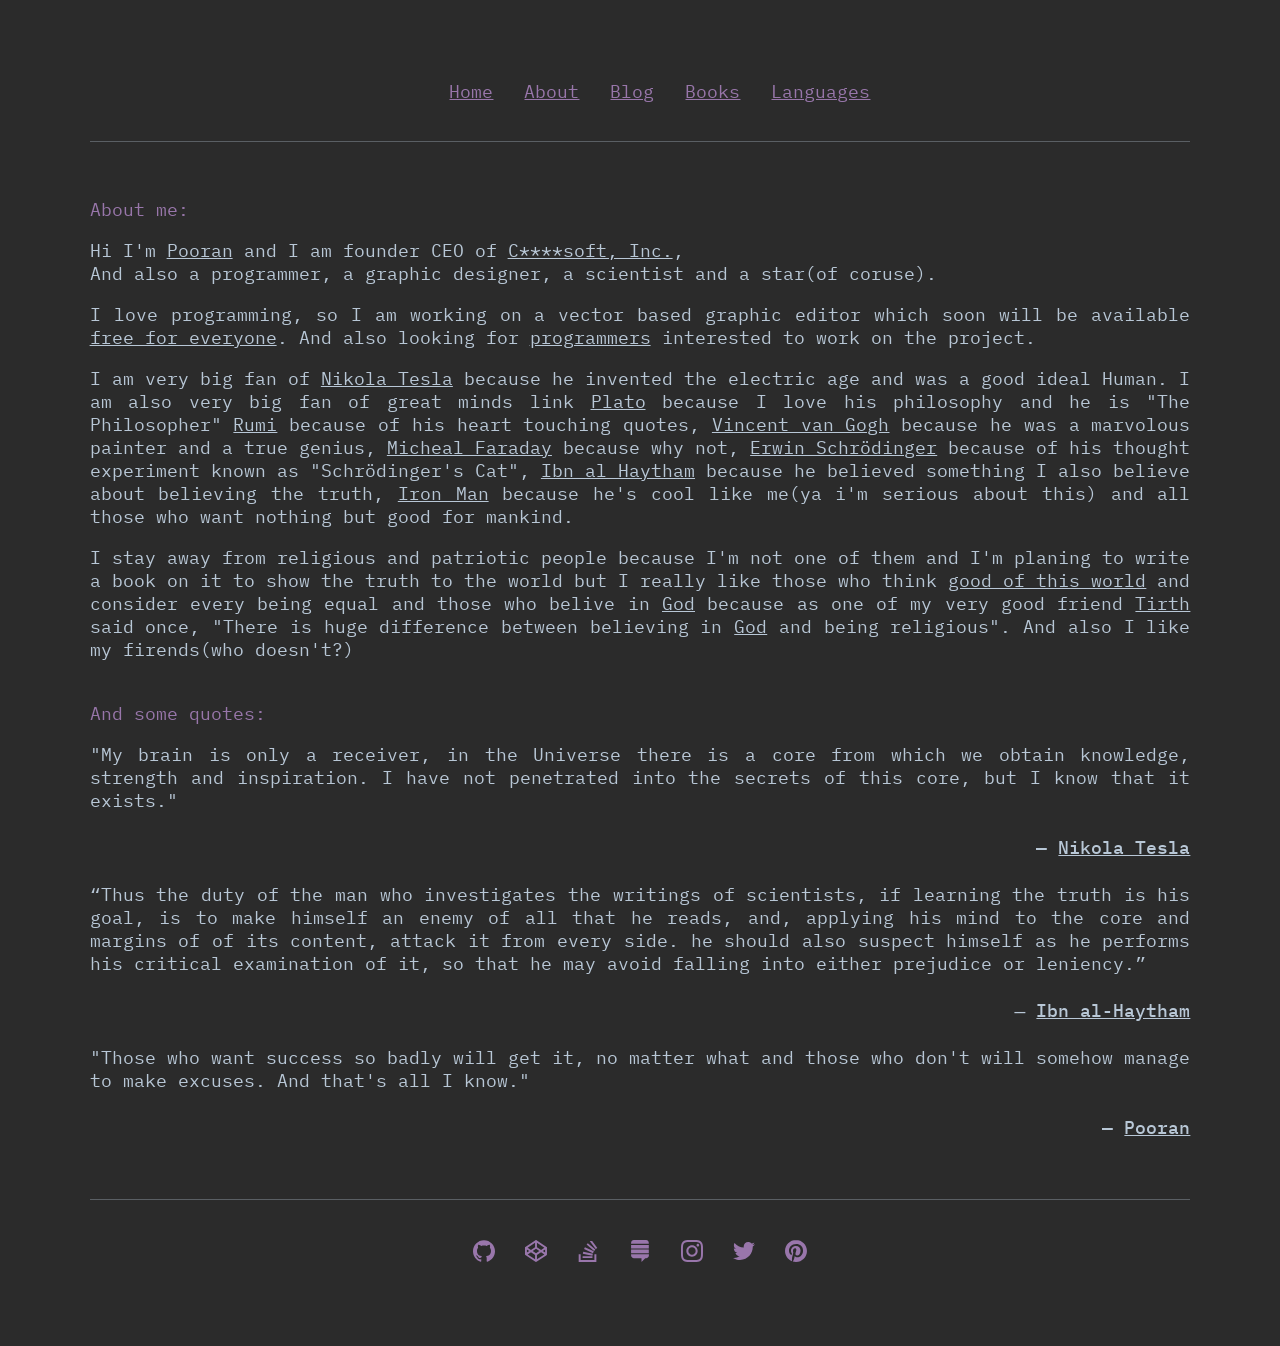
==== index.html @ 881337c2 "Update index.html" ====
<!DOCTYPE html>
<html lang="en">
<head>
    <meta charset="UTF-8">
    <meta name="viewport" content="width=device-width, initial-scale=1.0">
    <meta http-equiv="X-UA-Compatible" content="ie=edge">
    <title>Pooran - About Me</title>
    <link rel="stylesheet" href="style.css">
    <link href="https://fonts.googleapis.com/css?family=Playfair+Display:900" rel="stylesheet">
    <link href="https://fonts.googleapis.com/css?family=IBM+Plex+Mono:400,400i|IBM+Plex+Sans+Condensed:400,400i|IBM+Plex+Sans:100,100i,400,400i,700,700i|IBM+Plex+Serif:400,400i|Roboto+Mono:400,700,700i|Roboto:400,900" rel="stylesheet">
</head>
<body>
    <div class="nav-wrapper">
        <div class="nav">
            <ul>
                <li><a href="https://thepooran.github.io/sites/home">
                        Home
                </a></li>
                <li><a href="https://thepooran.github.io/">
                        About
                </a></li>
                <li><a href="https://thepooran.github.io/sites/blog">
                        Blog
                </a></li>
                <li><a href="https://thepooran.github.io/sites/books">
                        Books
                </a></li>
                <li><a href="https://thepooran.github.io/sites/languages">
                        Languages
                </a></li>
            </ul>
        </div>
    </div>
    <div class="disc-wrapper">
        <div class="desc">
            <p class="title-text">About me:</p>
            <p>
                Hi I'm <a href="#">Pooran</a> and I am founder CEO of <a href="#">C****soft, Inc.</a>,<br>
                And also a programmer, a graphic designer, a scientist and a star(of coruse).
            </p>
            <p>
                I love programming, so I am working on a vector based graphic editor which soon will be available <a href="#">free for everyone</a>. And also looking for <a href="#">programmers</a> interested to work on the project.
            </p>
            <p>
                I am very big fan of
                <a href="https://en.wikipedia.org/wiki/Nikola_Tesla" target="_blank">Nikola Tesla</a>  because he invented the electric age and was a good ideal Human. I am also very big fan of great minds link
                <a href="https://en.wikipedia.org/wiki/Plato" target="_blank">Plato</a> because I love his philosophy and he is "The Philosopher"
                <a href="https://en.wikipedia.org/wiki/Rumi" target="_blank">Rumi</a> because of his heart touching quotes,
                <a href="https://en.wikipedia.org/wiki/Vincent_van_Gogh" target="_blank">Vincent van Gogh</a> because he was a marvolous painter and a true genius,
                <a href="https://en.wikipedia.org/wiki/Michael_Faraday" target="_blank">Micheal Faraday</a> because why not,
                <a href="https://en.wikipedia.org/wiki/Erwin_Schr%C3%B6dinger" target="_blank">Erwin Schrödinger</a> because of his thought experiment known as "Schrödinger's Cat",
                <a href="https://en.wikipedia.org/wiki/Ibn_al-Haytham">Ibn al Haytham</a> because he believed something I also believe about believing the truth,
                <a href="https://en.wikipedia.org/wiki/Iron_Man" target="_blank">Iron Man</a> because he's cool like me(ya i'm serious about this)
                and all those who want nothing but good for mankind.
            <p>
                I stay away from religious and patriotic people because I'm not one of them and I'm planing to write a book on it to
                show the truth to the world but I really like those who think <a href="">good of this world</a> and consider every being equal and those who belive in <a href="">God</a> because as one of my very good friend <a href="#">Tirth</a> said once, "There is huge difference between believing in <a href="">God</a> and being religious". And also I like my firends(who doesn't?)<br><br>
            </p>
            <p class="title-text">And some quotes:</p>
            <p>
                "My brain is only a receiver, in the Universe there is a core from which we obtain knowledge, strength and inspiration. I have not penetrated into the secrets of this core, but I know that it exists."
                <h4 class="right-most">— <a href="https://en.wikipedia.org/wiki/Nikola_Tesla" target="_blank">Nikola Tesla</a></h4>
            </p>
            <p>
                “Thus the duty of the man who investigates the writings of scientists, if learning the truth is his goal, is to make himself an enemy of all that he reads, and, applying his mind to the core and margins of of its content, attack it from every side. he should also suspect himself as he performs his critical examination of it, so that he may avoid falling into either prejudice or leniency.”
                <h4 class="right-most">― <a href="https://en.wikipedia.org/wiki/Ibn_al-Haytham" target="_blank">Ibn al-Haytham</a></h4>
            </p>
            <p>
                "Those who want success so badly will get it, no matter what and those who don't will somehow manage to make excuses. And that's all I know."
                <h4 class="right-most">— <a href="#">Pooran</a></h4>
            </p>
        </div>
    </div>
    <div class="link-wrapper">
        <div class="link">
            <a href="https://github.com/thepooran" target="_blank">
                <img src="images/github.svg" class="filter-green" alt="" height="22px">
            </a>
            <a href="https://codepen.io/thepooran/" target="_blank">
                <img src="images/codepen.svg" class="filter-green" alt="" height="22px">
            </a>
            <a href="https://stackoverflow.com/users/10485339/pollux" target="_blank">
                <img src="images/stackoverflow.svg" class="filter-green" alt="" height="22px">
            </a>
            <a href="https://stackexchange.com/users/14516334/pollux" target=" blank">
                <img src="images/stackexchange.svg" class="filter-green" alt="" height="22px">
            </a>
            <a href="https://www.instagram.com/thepooran/" target=" blank">
                <img src="images/instagram.svg" class="filter-green" alt="" height="22px">
            </a>
            <a href="https://twitter.com/therealpooran" target=" blank">
                <img src="images/twitter.svg" class="filter-green" alt="" height="22px">
            </a>
            <a href="https://in.pinterest.com/thepooran/" target=" blank">
                <img src="images/pinterest.svg" class="filter-green" alt="" height="22px">
            </a>
        </div>
    </div>
</body>
</html>
---- style.css ----
body {
    background: #2B2B2B;
    color: #B8C7D6;
    font-family: 'IBM Plex Mono', monospace;
    margin: 0;
    padding: 0;
}

p::selection,
h1::selection,
h2::selection,
h3::selection,
h4::selection,
div::selection,
img::selection,
li::selection,
a img::selection,
b::selection,
i::selection,
u::selection,
a::selection{
    background: #f2f2f2;
    color: #2B2B2B;
}

br,
ul,
.link,
.nav ul,
.nav ul li a{
    user-select: none;
    -moz-user-select: none;
    -webkit-user-select: none;
    -ms-user-select: none;
    -o-user-select: none;
}

.nav-wrapper{
    width: 100%;
    height: 100px;
}

.nav-wrapper{
    width: 100%;
    height: 100px;
    margin-top: 80px;
}

.nav{
    width: 86%;
    margin: auto;
    padding-bottom: 20px;
    text-align: center;
    border: solid #B8C7D655;
    border-width: 0px 0px 1px 0px;
}

.nav ul{
    list-style: none;
    font-size: 18px;
}

.nav ul li{
    display: inline-block;
}

.nav ul li a{
    /* text-decoration: none; */
    color: #9876AA;
    margin: 0px 10px;
}

.desc-wrapper{
    width: 100%;
}

.desc{
    width: 86%;
    margin: auto;
    /* margin-top: 80px; */
}

.desc .title{
    font-size: 30px;
}

.desc p{
    font-size: 18px;
    text-align: justify;
}

.desc a{
    /* text-decoration: none; */
    /* color: #9876AA; */
    color: #B8C7D6;
    /* text-transform: uppercase; */
}

.link-wrapper{
    width: 100%;
    margin-top: 60px;
    margin-bottom: 80px;
}

.link-wrapper .link{
    width: 86%;
    margin: auto;
    padding-top: 40px;
    text-align: center;
    border: solid #B8C7D655;
    border-width: 1px 0px 0px 0px;
}

.link-wrapper .link a{
    text-decoration: none;
    line-height: 2px;
    color: #B8C7D6;
    margin: 0px 10px;
}

.filter-green{
    filter: invert(54%) sepia(15%) saturate(893%) hue-rotate(235deg) brightness(91%) contrast(93%);
}

.right-most{
    text-align: right;
    font-weight: 500;
    font-size: 18px;
}

.title-text{
    color: #9876AA;
    /* text-decoration: underline; */
}
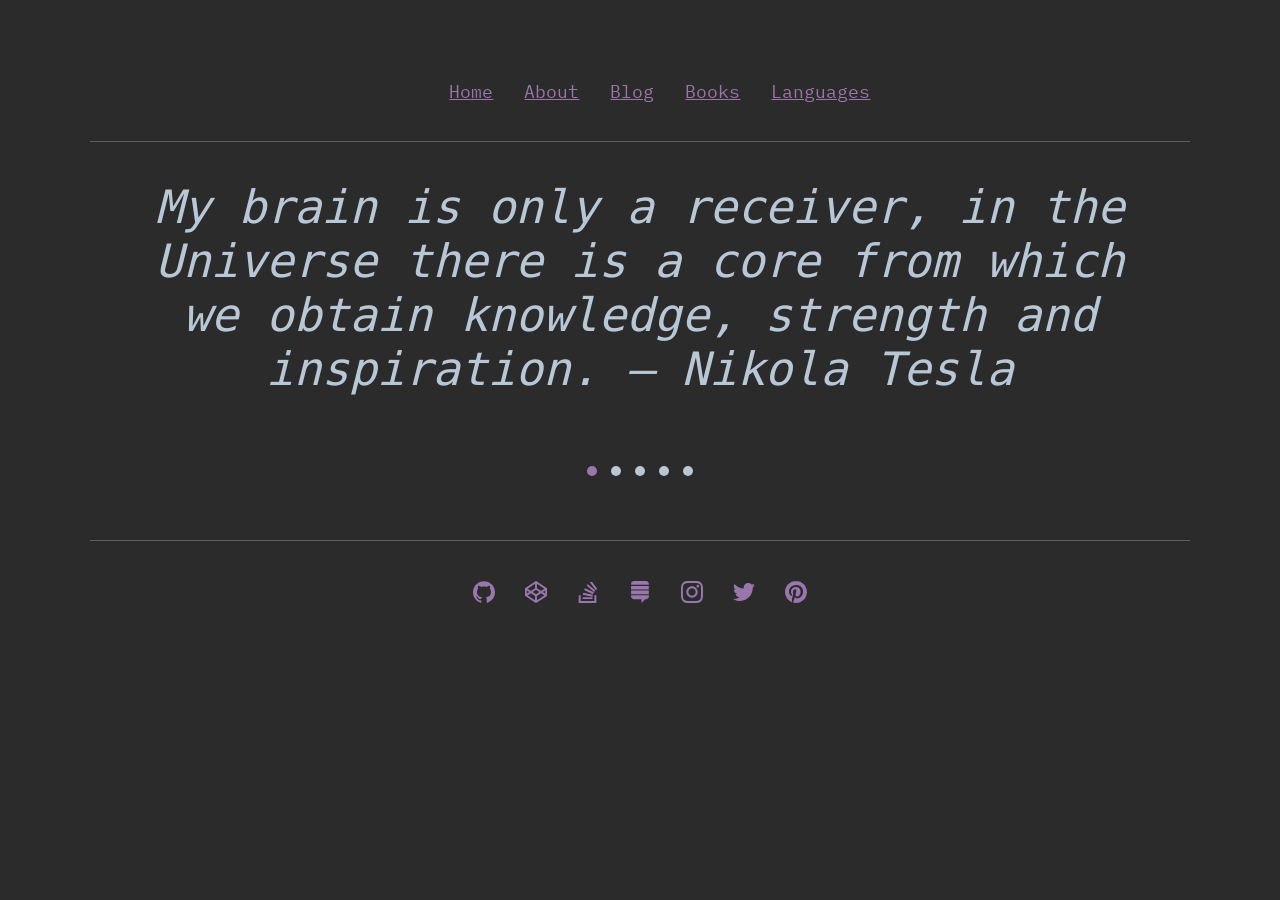
==== commit 91964f2f: "a" ====
--- a/index.html
+++ b/index.html
@@ -4,71 +4,65 @@
     <meta charset="UTF-8">
     <meta name="viewport" content="width=device-width, initial-scale=1.0">
     <meta http-equiv="X-UA-Compatible" content="ie=edge">
-    <title>Pooran - About Me</title>
-    <link rel="stylesheet" href="style.css">
     <link href="https://fonts.googleapis.com/css?family=Playfair+Display:900" rel="stylesheet">
     <link href="https://fonts.googleapis.com/css?family=IBM+Plex+Mono:400,400i|IBM+Plex+Sans+Condensed:400,400i|IBM+Plex+Sans:100,100i,400,400i,700,700i|IBM+Plex+Serif:400,400i|Roboto+Mono:400,700,700i|Roboto:400,900" rel="stylesheet">
+    <link rel="stylesheet" href="style.css">
+    <title>Pooran - Home</title>
 </head>
 <body>
     <div class="nav-wrapper">
         <div class="nav">
             <ul>
-                <li><a href="https://thepooran.github.io/sites/home">
+                <li><a href="https://thepooran.github.io/">
+                <!-- <li><a href="#"> -->
                         Home
                 </a></li>
-                <li><a href="https://thepooran.github.io/">
+                <li><a href="https://thepooran.github.io/sites/about">
+                <!-- <li><a href="sites/about.html"> -->
                         About
                 </a></li>
                 <li><a href="https://thepooran.github.io/sites/blog">
+                <!-- <li><a href="sites/blog.html"> -->
                         Blog
                 </a></li>
                 <li><a href="https://thepooran.github.io/sites/books">
+                <!-- <li><a href="sites/books.html"> -->
                         Books
                 </a></li>
                 <li><a href="https://thepooran.github.io/sites/languages">
+                <!-- <li><a href="sites/languages.html"> -->
                         Languages
                 </a></li>
             </ul>
         </div>
     </div>
-    <div class="disc-wrapper">
+    <div class="desc-wrapper">
         <div class="desc">
-            <p class="title-text">About me:</p>
-            <p>
-                Hi I'm <a href="#">Pooran</a> and I am founder CEO of <a href="#">C****soft, Inc.</a>,<br>
-                And also a programmer, a graphic designer, a scientist and a star(of coruse).
-            </p>
-            <p>
-                I love programming, so I am working on a vector based graphic editor which soon will be available <a href="#">free for everyone</a>. And also looking for <a href="#">programmers</a> interested to work on the project.
-            </p>
-            <p>
-                I am very big fan of
-                <a href="https://en.wikipedia.org/wiki/Nikola_Tesla" target="_blank">Nikola Tesla</a>  because he invented the electric age and was a good ideal Human. I am also very big fan of great minds link
-                <a href="https://en.wikipedia.org/wiki/Plato" target="_blank">Plato</a> because I love his philosophy and he is "The Philosopher"
-                <a href="https://en.wikipedia.org/wiki/Rumi" target="_blank">Rumi</a> because of his heart touching quotes,
-                <a href="https://en.wikipedia.org/wiki/Vincent_van_Gogh" target="_blank">Vincent van Gogh</a> because he was a marvolous painter and a true genius,
-                <a href="https://en.wikipedia.org/wiki/Michael_Faraday" target="_blank">Micheal Faraday</a> because why not,
-                <a href="https://en.wikipedia.org/wiki/Erwin_Schr%C3%B6dinger" target="_blank">Erwin Schrödinger</a> because of his thought experiment known as "Schrödinger's Cat",
-                <a href="https://en.wikipedia.org/wiki/Ibn_al-Haytham">Ibn al Haytham</a> because he believed something I also believe about believing the truth,
-                <a href="https://en.wikipedia.org/wiki/Iron_Man" target="_blank">Iron Man</a> because he's cool like me(ya i'm serious about this)
-                and all those who want nothing but good for mankind.
-            <p>
-                I stay away from religious and patriotic people because I'm not one of them and I'm planing to write a book on it to
-                show the truth to the world but I really like those who think <a href="">good of this world</a> and consider every being equal and those who belive in <a href="">God</a> because as one of my very good friend <a href="#">Tirth</a> said once, "There is huge difference between believing in <a href="">God</a> and being religious". And also I like my firends(who doesn't?)<br><br>
-            </p>
-            <p class="title-text">And some quotes:</p>
-            <p>
-                "My brain is only a receiver, in the Universe there is a core from which we obtain knowledge, strength and inspiration. I have not penetrated into the secrets of this core, but I know that it exists."
-                <h4 class="right-most">— <a href="https://en.wikipedia.org/wiki/Nikola_Tesla" target="_blank">Nikola Tesla</a></h4>
-            </p>
-            <p>
-                “Thus the duty of the man who investigates the writings of scientists, if learning the truth is his goal, is to make himself an enemy of all that he reads, and, applying his mind to the core and margins of of its content, attack it from every side. he should also suspect himself as he performs his critical examination of it, so that he may avoid falling into either prejudice or leniency.”
-                <h4 class="right-most">― <a href="https://en.wikipedia.org/wiki/Ibn_al-Haytham" target="_blank">Ibn al-Haytham</a></h4>
-            </p>
-            <p>
-                "Those who want success so badly will get it, no matter what and those who don't will somehow manage to make excuses. And that's all I know."
-                <h4 class="right-most">— <a href="#">Pooran</a></h4>
-            </p>
+            <div class="slideshow-container">
+
+                <div class="mySlides fade">
+                    <div class="text">My brain is only a receiver, in the Universe there is a core from which we obtain knowledge, strength and inspiration. — Nikola Tesla</div>
+                </div>
+                <div class="mySlides fade">
+                    <div class="text">Two roads diverged in a wood and I, I took the one less traveled by, and that has made all the difference. — Robert Frost</div>
+                </div>
+                <div class="mySlides fade">
+                    <div class="text">Duty of the man who investigates the writings of scientists is to make himself an enemy of all that he reads — Ibn al-Haytham</div>
+                </div>
+                <div class="mySlides fade">
+                    <div class="text">Those who want success so badly will get it, no matter what and those who don't will somehow manage to make excuses. — Pooran</div>
+                </div>
+                <div class="mySlides fade">
+                    <div class="text">Let's make world better place to live, Let's make world great again and let's do it togeather  — Pooran</div>
+                </div>
+            </div>
+            <div style="text-align:center" class="dot-div">
+                <span class="dot" onclick="currentSlide(1)"></span>
+                <span class="dot" onclick="currentSlide(2)"></span>
+                <span class="dot" onclick="currentSlide(3)"></span>
+                <span class="dot" onclick="currentSlide(4)"></span>
+                <span class="dot" onclick="currentSlide(5)"></span>
+            </div>
         </div>
     </div>
     <div class="link-wrapper">
@@ -96,5 +90,60 @@
             </a>
         </div>
     </div>
+    <script>
+
+        var slideIndex = 0;
+        showSlides();
+
+        function showSlides() {
+            var i;
+            var slides = document.getElementsByClassName("mySlides");
+            var dots = document.getElementsByClassName("dot");
+            for (i = 0; i < slides.length; i++) {
+                slides[i].style.display = "none";
+            }
+            slideIndex++;
+            if (slideIndex > slides.length) {slideIndex = 1}
+            for (i = 0; i < dots.length; i++) {
+                dots[i].className = dots[i].className.replace(" active", "");
+            }
+            slides[slideIndex-1].style.display = "block";
+            dots[slideIndex-1].className += " active";
+            setTimeout(showSlides, 8000);
+        }
+        // var slideIndex = 1;
+        // var clicked = 0;
+        // showSlides(slideIndex);
+        //
+        // function plusSlides(n) {
+        //     clicked = 1;
+        //     showSlides(slideIndex += n);
+        // }
+        //
+        // function currentSlide(n) {
+        //     showSlides(slideIndex = n);
+        // }
+        //
+        // function showSlides(n) {
+        //   var i;
+        //   var slides = document.getElementsByClassName("mySlides");
+        //   var dots = document.getElementsByClassName("dot");
+        //   if (n > slides.length) {
+        //       slideIndex = 1
+        //   }
+        //   if (n < 1) {
+        //       slideIndex = slides.length
+        //   }
+        //   for (i = 0; i < slides.length; i++) {
+        //       slides[i].style.display = "none";
+        //   }
+        //   for (i = 0; i < dots.length; i++) {
+        //       dots[i].className = dots[i].className.replace(" active", "");
+        //   }
+        //   slides[slideIndex-1].style.display = "block";
+        //   dots[slideIndex-1].className += " active";
+        //   setTimeout(showSlides(), 2000);
+        // }
+    </script>
 </body>
 </html>
--- a/style.css
+++ b/style.css
@@ -27,17 +27,13 @@
 ul,
 .link,
 .nav ul,
+.dot-div,
 .nav ul li a{
     user-select: none;
     -moz-user-select: none;
     -webkit-user-select: none;
     -ms-user-select: none;
     -o-user-select: none;
-}
-
-.nav-wrapper{
-    width: 100%;
-    height: 100px;
 }
 
 .nav-wrapper{
@@ -72,6 +68,7 @@
 
 .desc-wrapper{
     width: 100%;
+    min-height: 250px;
 }
 
 .desc{
@@ -132,3 +129,58 @@
     color: #9876AA;
     /* text-decoration: underline; */
 }
+
+/* Slideshow container */
+.slideshow-container {
+    max-width: 1000px;
+    position: relative;
+    margin: auto;
+    min-height: 280px;
+}
+
+/* Caption text */
+.text {
+    text-align: center;
+    font-size: 46px;
+    font-style: italic;
+    width: 100%;
+}
+
+/* The dots/bullets/indicators */
+.dot {
+    height: 10px;
+    width: 10px;
+    margin: 0 2px;
+    background-color: #B8C7D6;
+    border-radius: 50%;
+    display: inline-block;
+    transition: background-color 0.6s ease;
+}
+
+.active {
+    background-color: #9876AA;
+}
+
+/* Fading animation */
+.fade {
+    -webkit-animation-name: fade;
+    -webkit-animation-duration: 1.5s;
+    animation-name: fade;
+    animation-duration: 1.5s;
+    height: 100px;
+}
+
+@-webkit-keyframes fade {
+    from {opacity: .4}
+    to {opacity: 1}
+}
+
+@keyframes fade {
+    from {opacity: .4}
+    to {opacity: 1}
+}
+
+/* On smaller screens, decrease text size */
+@media only screen and (max-width: 300px) {
+    .text {font-size: 11px}
+}
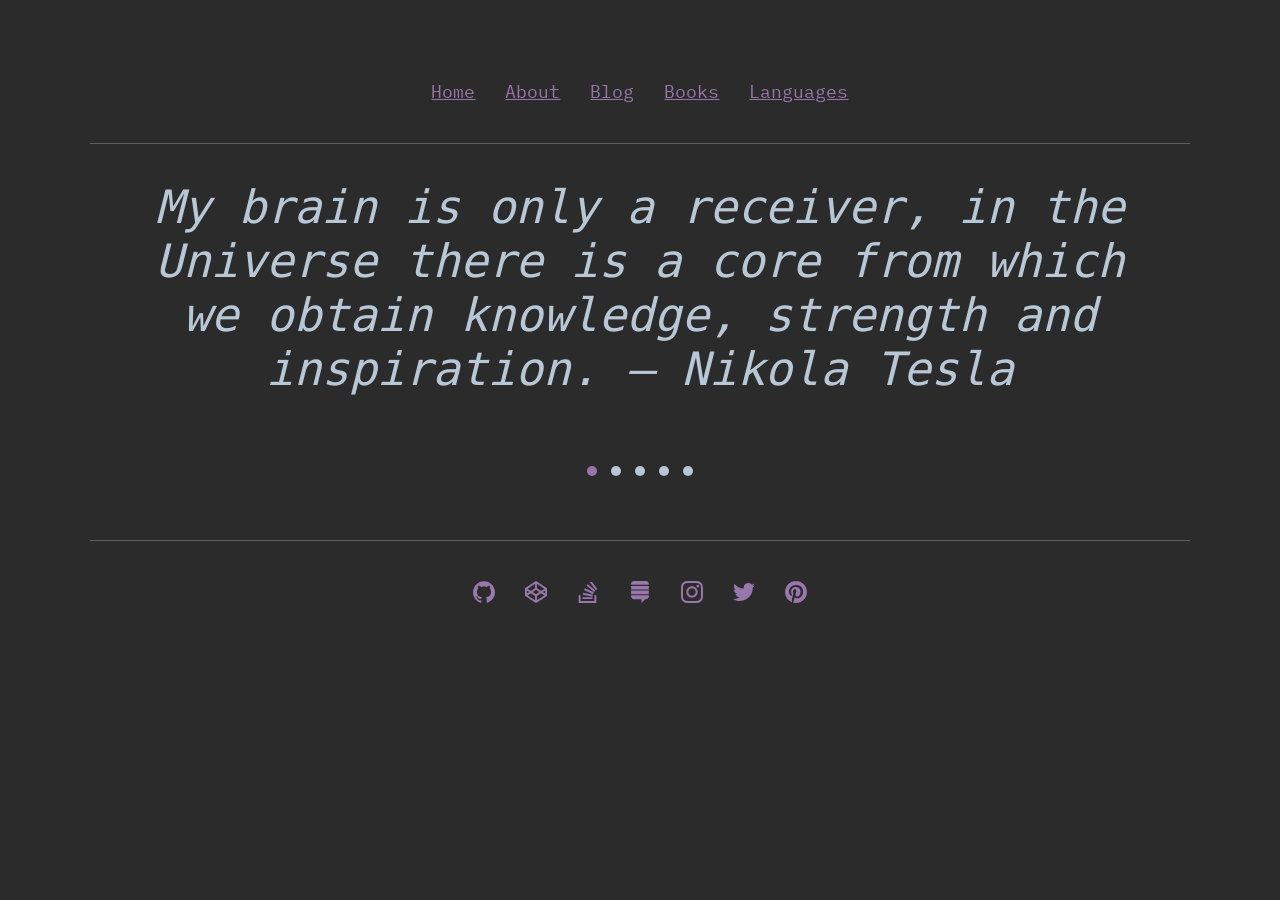
==== commit 1f947e1b: "improved" ====
--- a/index.html
+++ b/index.html
@@ -12,28 +12,7 @@
 <body>
     <div class="nav-wrapper">
         <div class="nav">
-            <ul>
-                <li><a href="https://thepooran.github.io/">
-                <!-- <li><a href="#"> -->
-                        Home
-                </a></li>
-                <li><a href="https://thepooran.github.io/sites/about">
-                <!-- <li><a href="sites/about.html"> -->
-                        About
-                </a></li>
-                <li><a href="https://thepooran.github.io/sites/blog">
-                <!-- <li><a href="sites/blog.html"> -->
-                        Blog
-                </a></li>
-                <li><a href="https://thepooran.github.io/sites/books">
-                <!-- <li><a href="sites/books.html"> -->
-                        Books
-                </a></li>
-                <li><a href="https://thepooran.github.io/sites/languages">
-                <!-- <li><a href="sites/languages.html"> -->
-                        Languages
-                </a></li>
-            </ul>
+            <a href="https://thepooran.github.io/">Home</a><a href="https://thepooran.github.io/site/about">About</a><a href="https://thepooran.github.io/site/blog">Blog</a><a href="https://thepooran.github.io/site/books">Books</a><a href="https://thepooran.github.io/site/languages">Languages</a>
         </div>
     </div>
     <div class="desc-wrapper">
@@ -67,83 +46,61 @@
     </div>
     <div class="link-wrapper">
         <div class="link">
-            <a href="https://github.com/thepooran" target="_blank">
-                <img src="images/github.svg" class="filter-green" alt="" height="22px">
-            </a>
-            <a href="https://codepen.io/thepooran/" target="_blank">
-                <img src="images/codepen.svg" class="filter-green" alt="" height="22px">
-            </a>
-            <a href="https://stackoverflow.com/users/10485339/pollux" target="_blank">
-                <img src="images/stackoverflow.svg" class="filter-green" alt="" height="22px">
-            </a>
-            <a href="https://stackexchange.com/users/14516334/pollux" target=" blank">
-                <img src="images/stackexchange.svg" class="filter-green" alt="" height="22px">
-            </a>
-            <a href="https://www.instagram.com/thepooran/" target=" blank">
-                <img src="images/instagram.svg" class="filter-green" alt="" height="22px">
-            </a>
-            <a href="https://twitter.com/therealpooran" target=" blank">
-                <img src="images/twitter.svg" class="filter-green" alt="" height="22px">
-            </a>
-            <a href="https://in.pinterest.com/thepooran/" target=" blank">
-                <img src="images/pinterest.svg" class="filter-green" alt="" height="22px">
-            </a>
+            <a href="https://github.com/thepooran" target="_blank"><img src="images/github.svg" class="filter-green" alt="" height="22px"></a><a href="https://codepen.io/thepooran/" target="_blank"><img src="images/codepen.svg" class="filter-green" alt="" height="22px"></a><a href="https://stackoverflow.com/users/10485339/pollux" target="_blank"><img src="images/stackoverflow.svg" class="filter-green" alt="" height="22px"></a><a href="https://stackexchange.com/users/14516334/pollux" target=" blank"><img src="images/stackexchange.svg" class="filter-green" alt="" height="22px"></a><a href="https://www.instagram.com/thepooran/" target=" blank"><img src="images/instagram.svg" class="filter-green" alt="" height="22px"></a><a href="https://twitter.com/therealpooran" target=" blank"><img src="images/twitter.svg" class="filter-green" alt="" height="22px"></a><a href="https://in.pinterest.com/thepooran/" target=" blank"><img src="images/pinterest.svg" class="filter-green" alt="" height="22px"></a>
         </div>
     </div>
     <script>
 
-        var slideIndex = 0;
-        showSlides();
+        var slideIndex1 = 0;
+        showSlidesA();
 
-        function showSlides() {
+        function showSlidesA() {
             var i;
             var slides = document.getElementsByClassName("mySlides");
             var dots = document.getElementsByClassName("dot");
             for (i = 0; i < slides.length; i++) {
                 slides[i].style.display = "none";
             }
-            slideIndex++;
-            if (slideIndex > slides.length) {slideIndex = 1}
+            slideIndex1++;
+            if (slideIndex1 > slides.length) {slideIndex1 = 1}
             for (i = 0; i < dots.length; i++) {
                 dots[i].className = dots[i].className.replace(" active", "");
             }
-            slides[slideIndex-1].style.display = "block";
-            dots[slideIndex-1].className += " active";
-            setTimeout(showSlides, 8000);
+            slides[slideIndex1-1].style.display = "block";
+            dots[slideIndex1-1].className += " active";
+            setTimeout(showSlidesA, 8000);
         }
-        // var slideIndex = 1;
-        // var clicked = 0;
-        // showSlides(slideIndex);
-        //
-        // function plusSlides(n) {
-        //     clicked = 1;
-        //     showSlides(slideIndex += n);
-        // }
-        //
-        // function currentSlide(n) {
-        //     showSlides(slideIndex = n);
-        // }
-        //
-        // function showSlides(n) {
-        //   var i;
-        //   var slides = document.getElementsByClassName("mySlides");
-        //   var dots = document.getElementsByClassName("dot");
-        //   if (n > slides.length) {
-        //       slideIndex = 1
-        //   }
-        //   if (n < 1) {
-        //       slideIndex = slides.length
-        //   }
-        //   for (i = 0; i < slides.length; i++) {
-        //       slides[i].style.display = "none";
-        //   }
-        //   for (i = 0; i < dots.length; i++) {
-        //       dots[i].className = dots[i].className.replace(" active", "");
-        //   }
-        //   slides[slideIndex-1].style.display = "block";
-        //   dots[slideIndex-1].className += " active";
-        //   setTimeout(showSlides(), 2000);
-        // }
+
+        var slideIndex = 1;
+
+        function plusSlides(n) {
+            showSlides(slideIndex += n);
+        }
+
+        function currentSlide(n) {
+            showSlides(slideIndex = n);
+            slideIndex1 = n;
+        }
+
+        function showSlides(n) {
+          var i;
+          var slides = document.getElementsByClassName("mySlides");
+          var dots = document.getElementsByClassName("dot");
+          if (n > slides.length) {
+              slideIndex = 1
+          }
+          if (n < 1) {
+              slideIndex = slides.length
+          }
+          for (i = 0; i < slides.length; i++) {
+              slides[i].style.display = "none";
+          }
+          for (i = 0; i < dots.length; i++) {
+              dots[i].className = dots[i].className.replace(" active", "");
+          }
+          slides[slideIndex-1].style.display = "block";
+          dots[slideIndex-1].className += " active";
+        }
     </script>
 </body>
 </html>
--- a/style.css
+++ b/style.css
@@ -40,30 +40,23 @@
     width: 100%;
     height: 100px;
     margin-top: 80px;
+    text-align: center;
 }
 
 .nav{
     width: 86%;
     margin: auto;
-    padding-bottom: 20px;
-    text-align: center;
+    padding-bottom: 40px;
     border: solid #B8C7D655;
     border-width: 0px 0px 1px 0px;
 }
 
-.nav ul{
-    list-style: none;
-    font-size: 18px;
-}
-
-.nav ul li{
-    display: inline-block;
-}
-
-.nav ul li a{
+.nav a{
     /* text-decoration: none; */
     color: #9876AA;
-    margin: 0px 10px;
+    margin: 0px 15px;
+    font-size: 18px;
+    /* margin: 0px 10px; */
 }
 
 .desc-wrapper{
@@ -112,7 +105,7 @@
     text-decoration: none;
     line-height: 2px;
     color: #B8C7D6;
-    margin: 0px 10px;
+    margin: 0px 15px;
 }
 
 .filter-green{
@@ -148,6 +141,7 @@
 
 /* The dots/bullets/indicators */
 .dot {
+    cursor: pointer;
     height: 10px;
     width: 10px;
     margin: 0 2px;
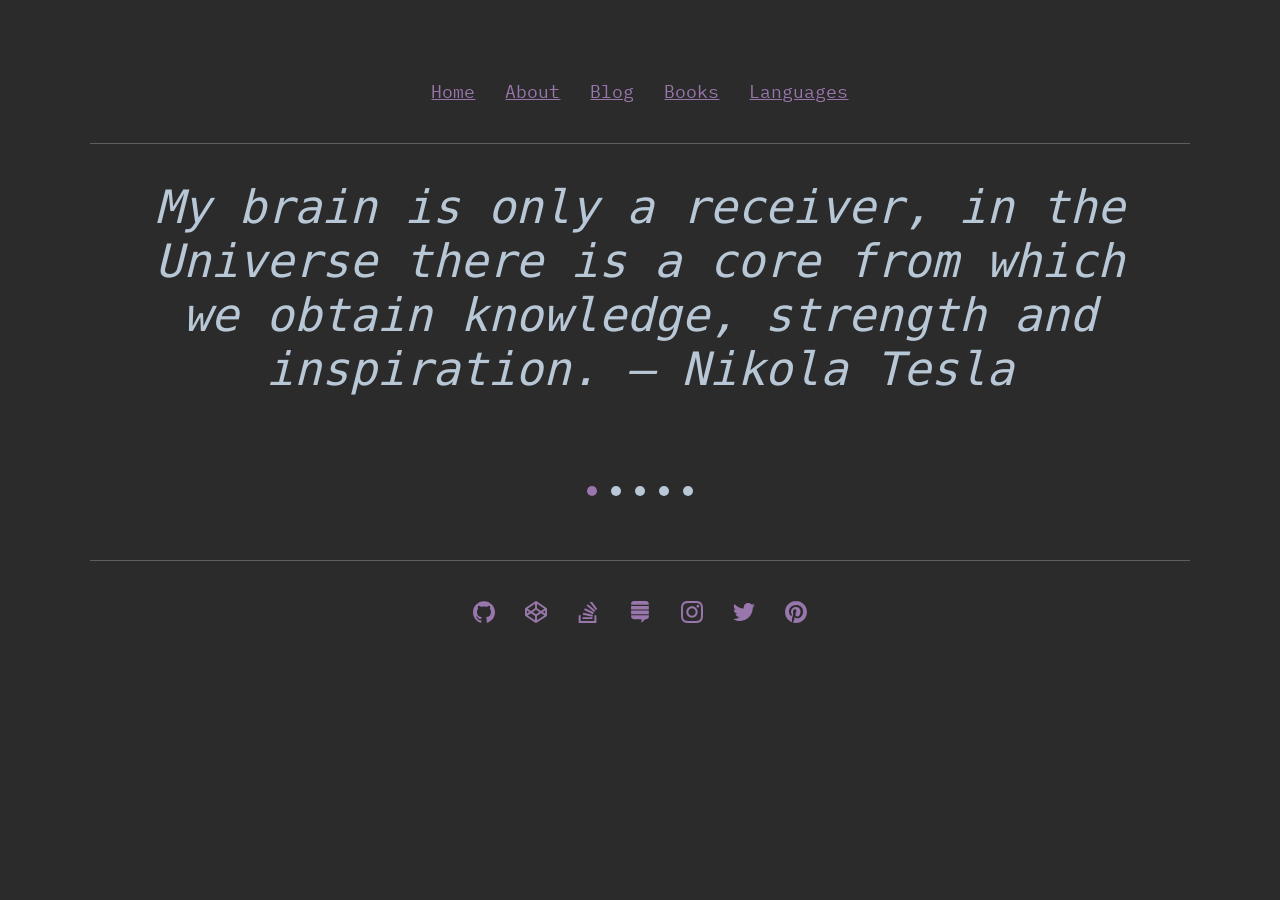
==== commit de7ae1bd: "done" ====
--- a/index.html
+++ b/index.html
@@ -6,7 +6,8 @@
     <meta http-equiv="X-UA-Compatible" content="ie=edge">
     <link href="https://fonts.googleapis.com/css?family=Playfair+Display:900" rel="stylesheet">
     <link href="https://fonts.googleapis.com/css?family=IBM+Plex+Mono:400,400i|IBM+Plex+Sans+Condensed:400,400i|IBM+Plex+Sans:100,100i,400,400i,700,700i|IBM+Plex+Serif:400,400i|Roboto+Mono:400,700,700i|Roboto:400,900" rel="stylesheet">
-    <link rel="stylesheet" href="style.css">
+    <link rel="stylesheet" href="https://thepooran.github.io/style.css">
+    <link rel="shortcut icon" type="image/png" href="https://thepooran.github.io/favicon.png"/>
     <title>Pooran - Home</title>
 </head>
 <body>
@@ -46,7 +47,7 @@
     </div>
     <div class="link-wrapper">
         <div class="link">
-            <a href="https://github.com/thepooran" target="_blank"><img src="images/github.svg" class="filter-green" alt="" height="22px"></a><a href="https://codepen.io/thepooran/" target="_blank"><img src="images/codepen.svg" class="filter-green" alt="" height="22px"></a><a href="https://stackoverflow.com/users/10485339/pollux" target="_blank"><img src="images/stackoverflow.svg" class="filter-green" alt="" height="22px"></a><a href="https://stackexchange.com/users/14516334/pollux" target=" blank"><img src="images/stackexchange.svg" class="filter-green" alt="" height="22px"></a><a href="https://www.instagram.com/thepooran/" target=" blank"><img src="images/instagram.svg" class="filter-green" alt="" height="22px"></a><a href="https://twitter.com/therealpooran" target=" blank"><img src="images/twitter.svg" class="filter-green" alt="" height="22px"></a><a href="https://in.pinterest.com/thepooran/" target=" blank"><img src="images/pinterest.svg" class="filter-green" alt="" height="22px"></a>
+            <a href="https://github.com/thepooran" target="_blank"><img src="https://thepooran.github.io/images/github.svg" class="filter-green" alt="" height="22px"></a><a href="https://codepen.io/thepooran/" target="_blank"><img src="https://thepooran.github.io/images/codepen.svg" class="filter-green" alt="" height="22px"></a><a href="https://stackoverflow.com/users/10485339/pollux" target="_blank"><img src="https://thepooran.github.io/images/stackoverflow.svg" class="filter-green" alt="" height="22px"></a><a href="https://stackexchange.com/users/14516334/pollux" target=" blank"><img src="https://thepooran.github.io/images/stackexchange.svg" class="filter-green" alt="" height="22px"></a><a href="https://www.instagram.com/thepooran/" target=" blank"><img src="https://thepooran.github.io/images/instagram.svg" class="filter-green" alt="" height="22px"></a><a href="https://twitter.com/therealpooran" target=" blank"><img src="https://thepooran.github.io/images/twitter.svg" class="filter-green" alt="" height="22px"></a><a href="https://in.pinterest.com/thepooran/" target=" blank"><img src="https://thepooran.github.io/images/pinterest.svg" class="filter-green" alt="" height="22px"></a>
         </div>
     </div>
     <script>
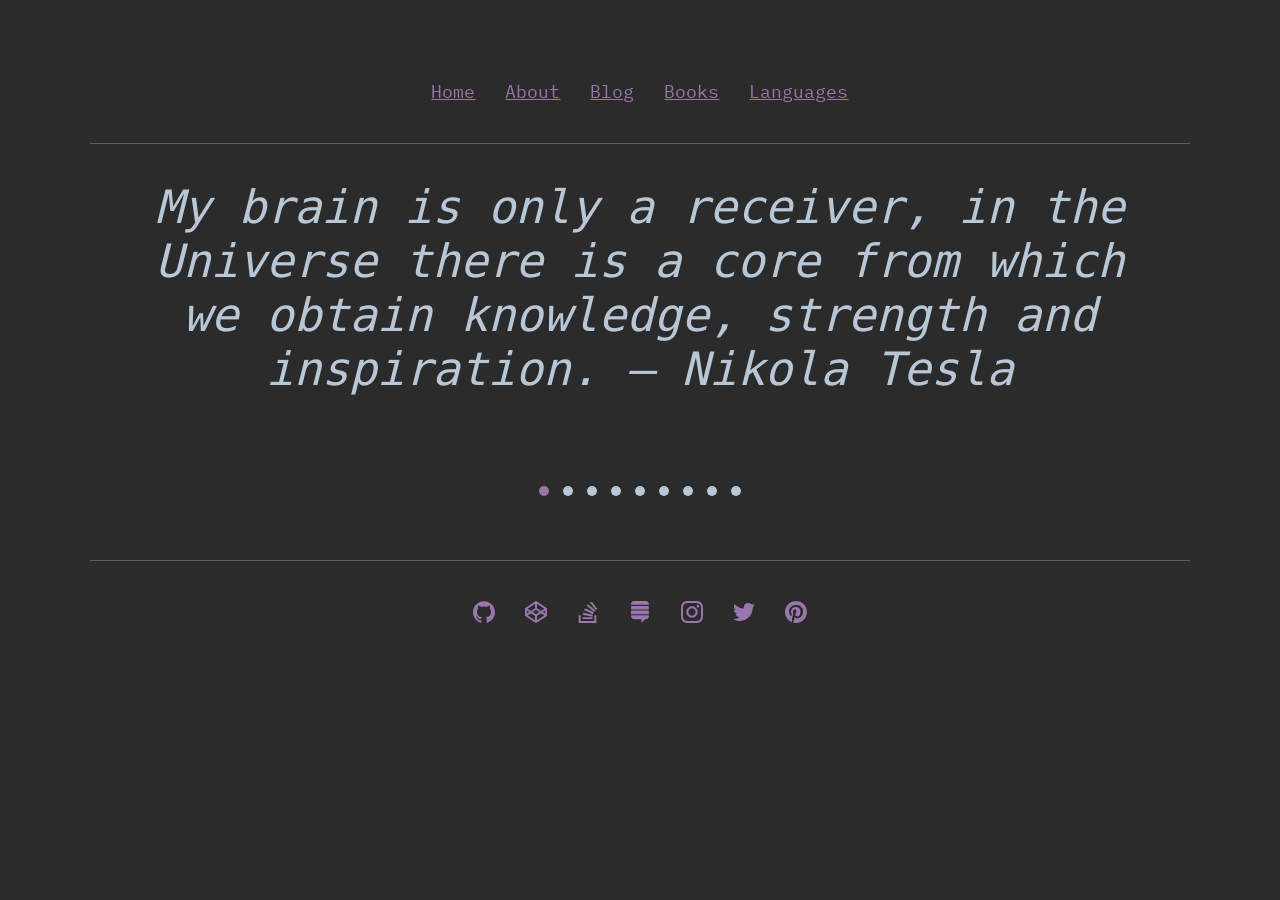
==== commit d09ee208: "updated" ====
--- a/index.html
+++ b/index.html
@@ -33,7 +33,19 @@
                     <div class="text">Those who want success so badly will get it, no matter what and those who don't will somehow manage to make excuses. — Pooran</div>
                 </div>
                 <div class="mySlides fade">
-                    <div class="text">Let's make world better place to live, Let's make world great again and let's do it togeather  — Pooran</div>
+                    <div class="text">Let's make world better place to live, Let's make world great again and let's do it together  — Unknown</div>
+                </div>
+                <div class="mySlides fade">
+                    <div class="text">The only limitation man has are the ones he sets for himself. — Ralph Waldo Triane</div>
+                </div>
+                <div class="mySlides fade">
+                    <div class="text">Over every mountain there is a path, although it may not be seen from the valley. — Theodore Roethke</div>
+                </div>
+                <div class="mySlides fade">
+                    <div class="text">Our problem is not that we aim too high and miss, but that we aim too low and hit. — Aristotle</div>
+                </div>
+                <div class="mySlides fade">
+                    <div class="text">Be alone, that is the secret of invention; be alone, that is when ideas are borne. — Nikola Tesla</div>
                 </div>
             </div>
             <div style="text-align:center" class="dot-div">
@@ -42,6 +54,10 @@
                 <span class="dot" onclick="currentSlide(3)"></span>
                 <span class="dot" onclick="currentSlide(4)"></span>
                 <span class="dot" onclick="currentSlide(5)"></span>
+                <span class="dot" onclick="currentSlide(6)"></span>
+                <span class="dot" onclick="currentSlide(7)"></span>
+                <span class="dot" onclick="currentSlide(8)"></span>
+                <span class="dot" onclick="currentSlide(9)"></span>
             </div>
         </div>
     </div>
